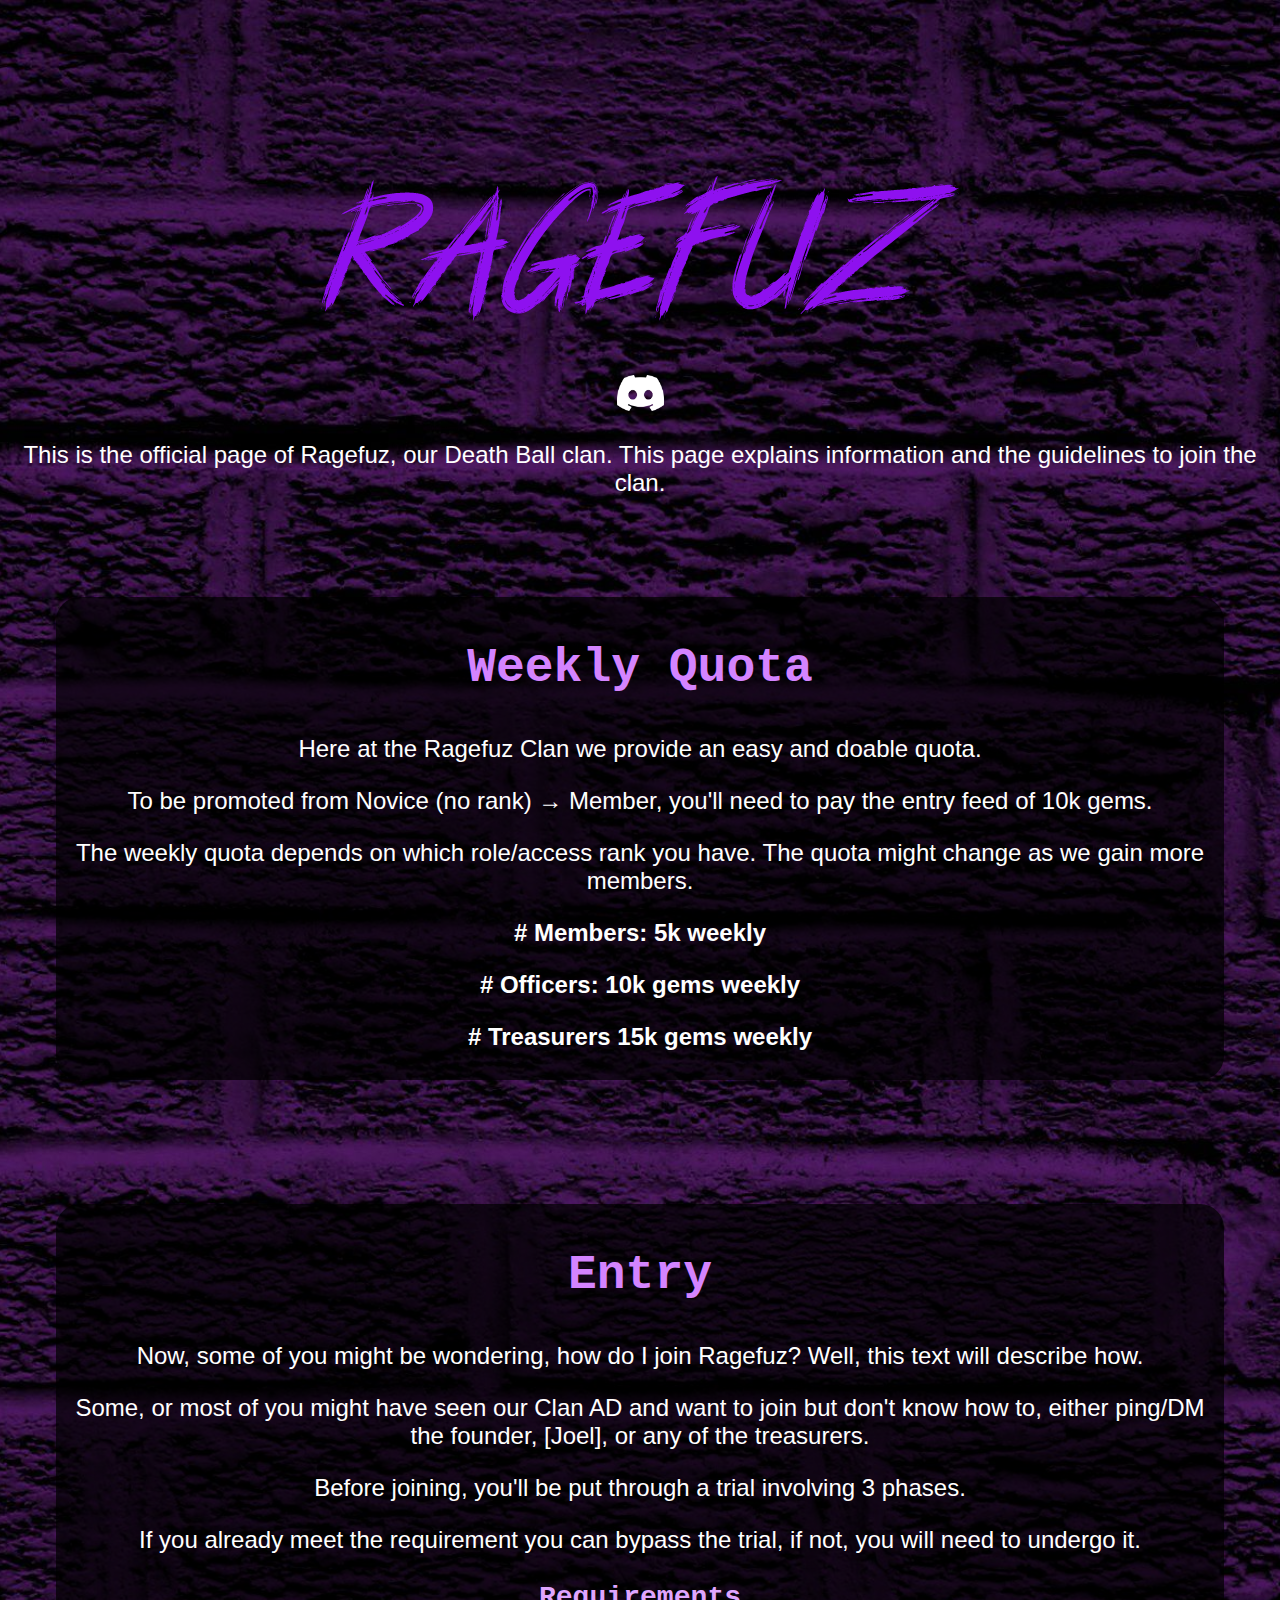
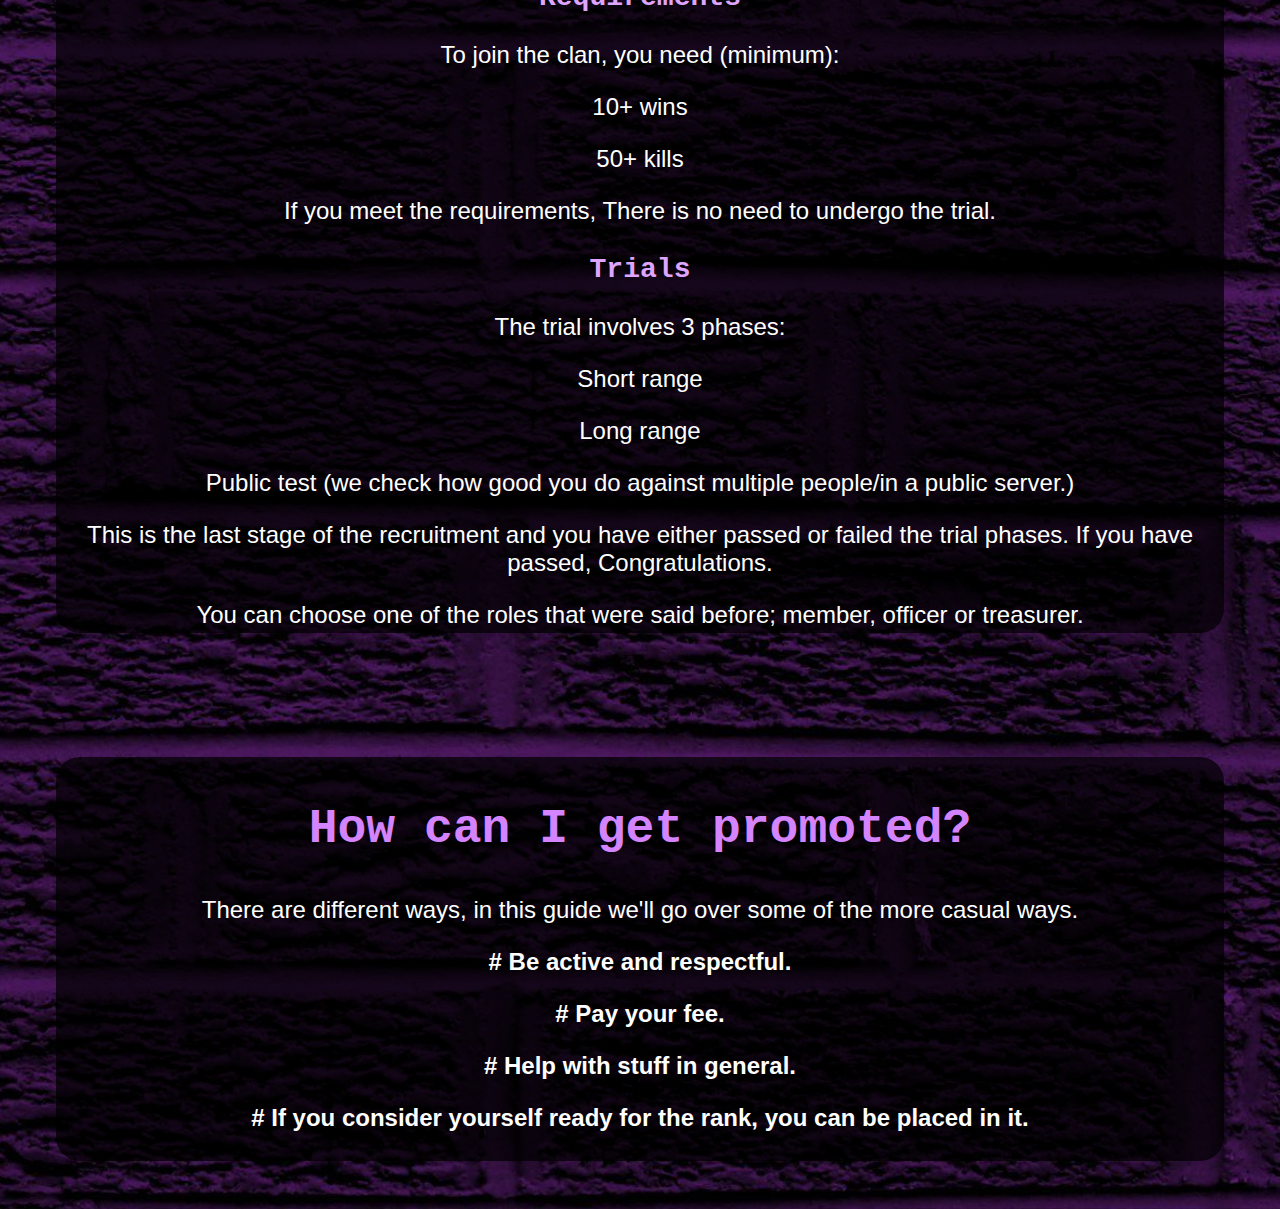
==== ragefuz webpage/index.html @ 6154e1a0 "Added the page's files" ====
<!DOCTYPE html>
<html lang="en">
<head>
    <meta charset="UTF-8">
    <meta name="viewport" content="width=device-width, initial-scale=1.0">
    <title>Ragefuz Clan</title>
    <link rel="stylesheet" href="style.css">
</head>
<body>
    <img class="ragefuzlogo" src="images/ragefuzlogo.png" alt="RAGEFUZ"> <br>
    <a class="discordinv" href="https://discord.gg/4PWHxdNxg4" target="_blank"><img src="images/discordlogo.png" alt="Discord Invitation" width="47px"></a>
    <p>This is the official page of Ragefuz, our Death Ball clan. This page explains information and the guidelines to join the clan.</p>
    <br>
    
    <div class="mainCont">
        <div class="wqCont">
            <h2 class="h2s">Weekly Quota</h2>
            <div class="wqParg">
                <p>Here at the Ragefuz Clan we provide an easy and doable quota. </p>
                <p>To be promoted from Novice (no rank) → Member, you'll need to pay the entry feed of 10k gems.</p>
                <p>The weekly quota depends on which role/access rank you have. The quota might change as we gain more members.</p>
                <p class="rankFee"># Members: 5k weekly</p><p class="rankFee"># Officers: 10k gems weekly</p><p class="rankFee"># Treasurers 15k gems weekly</p>
            </div>
        </div>
        
        <br>
        <div class="entryCont">
            <h2 class="h2s">Entry</h2>
            <p>Now, some of you might be wondering, how do I join Ragefuz? Well, this text will describe how.</p>
            <p>Some, or most of you might have seen our Clan AD and want to join but don't know how to, either ping/DM the founder, [Joel], or any of the treasurers.</p>
            <p>Before joining, you'll be put through a trial involving 3 phases.</p>
            <p>If you already meet the requirement you can bypass the trial, if not, you will need to undergo it.</p>
            
            <h3 class="h3s">Requirements</h3>
            <div class="entryRequirements">
                <p>To join the clan, you need (minimum):</p>
                <p>10+ wins</p>
                <p>50+ kills</p>
                <p>If you meet the requirements, There is no need to undergo the trial. </p>
            </div>
            <h3 class="h3s">Trials</h3>
            <div class="trialPhases">
                <p>The trial involves 3 phases:</p>
                <p>Short range</p>
                <p>Long range</p>
                <p>Public test (we check how good you do against multiple people/in a public server.)</p>
            </div>
            <div class="ifCompleted">
                <p>This is the last stage of the recruitment and you have either passed or failed the trial phases. If you have passed, Congratulations.</p>
            </div>
            <div class="chooseRole">
                You can choose one of the roles that were said before; member, officer or treasurer.
            </div>
        </div>
        
        <br>
        <div class="promotionCont">
            <h2 class="h2s">How can I get promoted?</h2>
            <p>There are different ways, in this guide we'll go over some of the more casual ways.</p>
            <div class="promotionRules">
                <p># Be active and respectful.</p>
                <p># Pay your fee.</p>
                <p># Help with stuff in general.</p>
                <p># If you consider yourself ready for the rank, you can be placed in it.</p>
            </div>
        </div>
        
    </div>
    <script src="index.js"></script>
</body>
</html>
---- ragefuz webpage/style.css ----
body {
    font-family: Geneva, Tahoma, sans-serif;
    color: white;
    background-color: black;
    background-image: url(images/background_img.jpg);
    background-repeat: repeat-y;
    background-size: cover;
    background-position-x: center;
    background-position-y: center;
    text-align: center;
    font-size: 1.5em;
}

.ragefuzlogo {

    padding: 2em;
    margin-top: 5em;
}

.h2s {
    font-family: 'Courier New', Courier, monospace;
    font-size: 2em;
    color: #D484FF
}

.h3s {
    font-family:'Courier New', Courier, monospace;
    color: #DFA5FE;
}

.promotionRules {
    font-weight: bold;
}
.rankFee {
    font-weight: bold;
}


.wqCont, .entryCont, .promotionCont {
    background-color: rgb(0, 0, 0, 0.7);
    border-radius: 1em;
    padding: 0.2em;
    margin: 2em;
}

.discordinv{
    cursor: pointer;
}
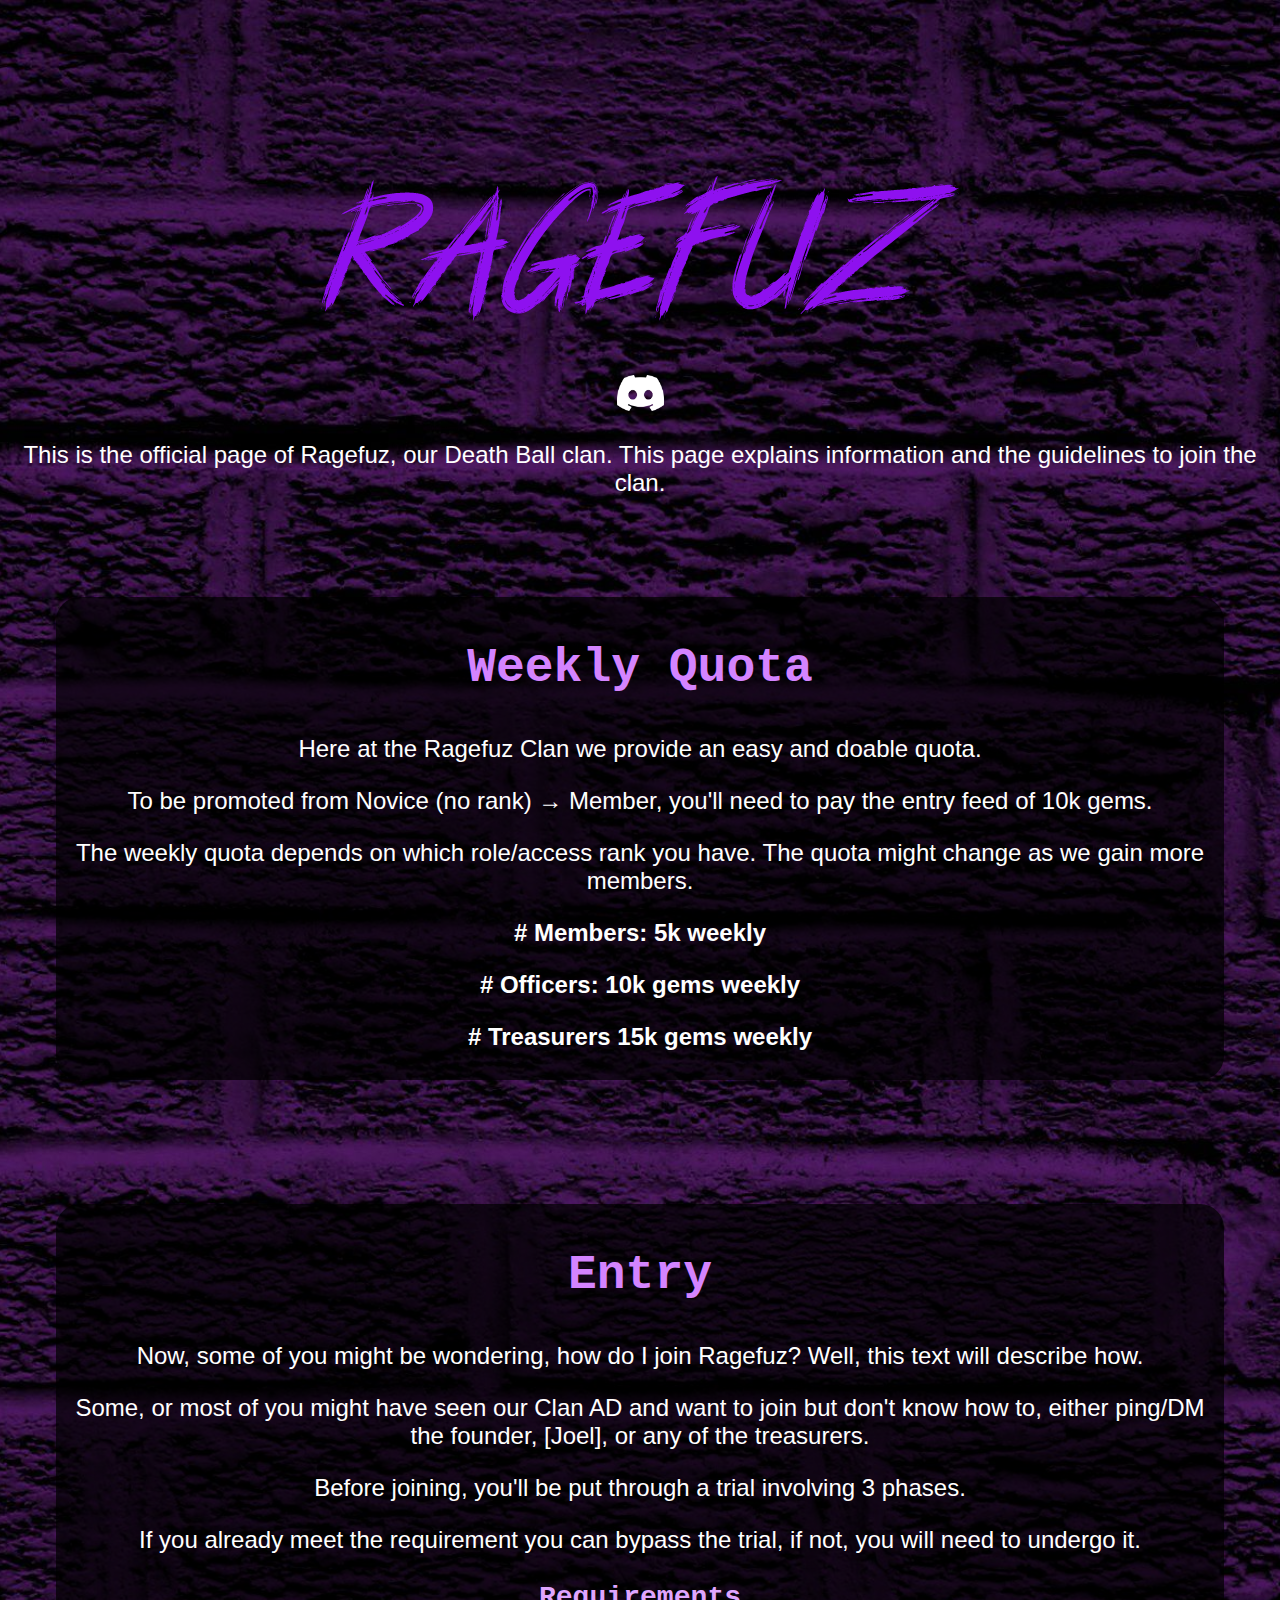
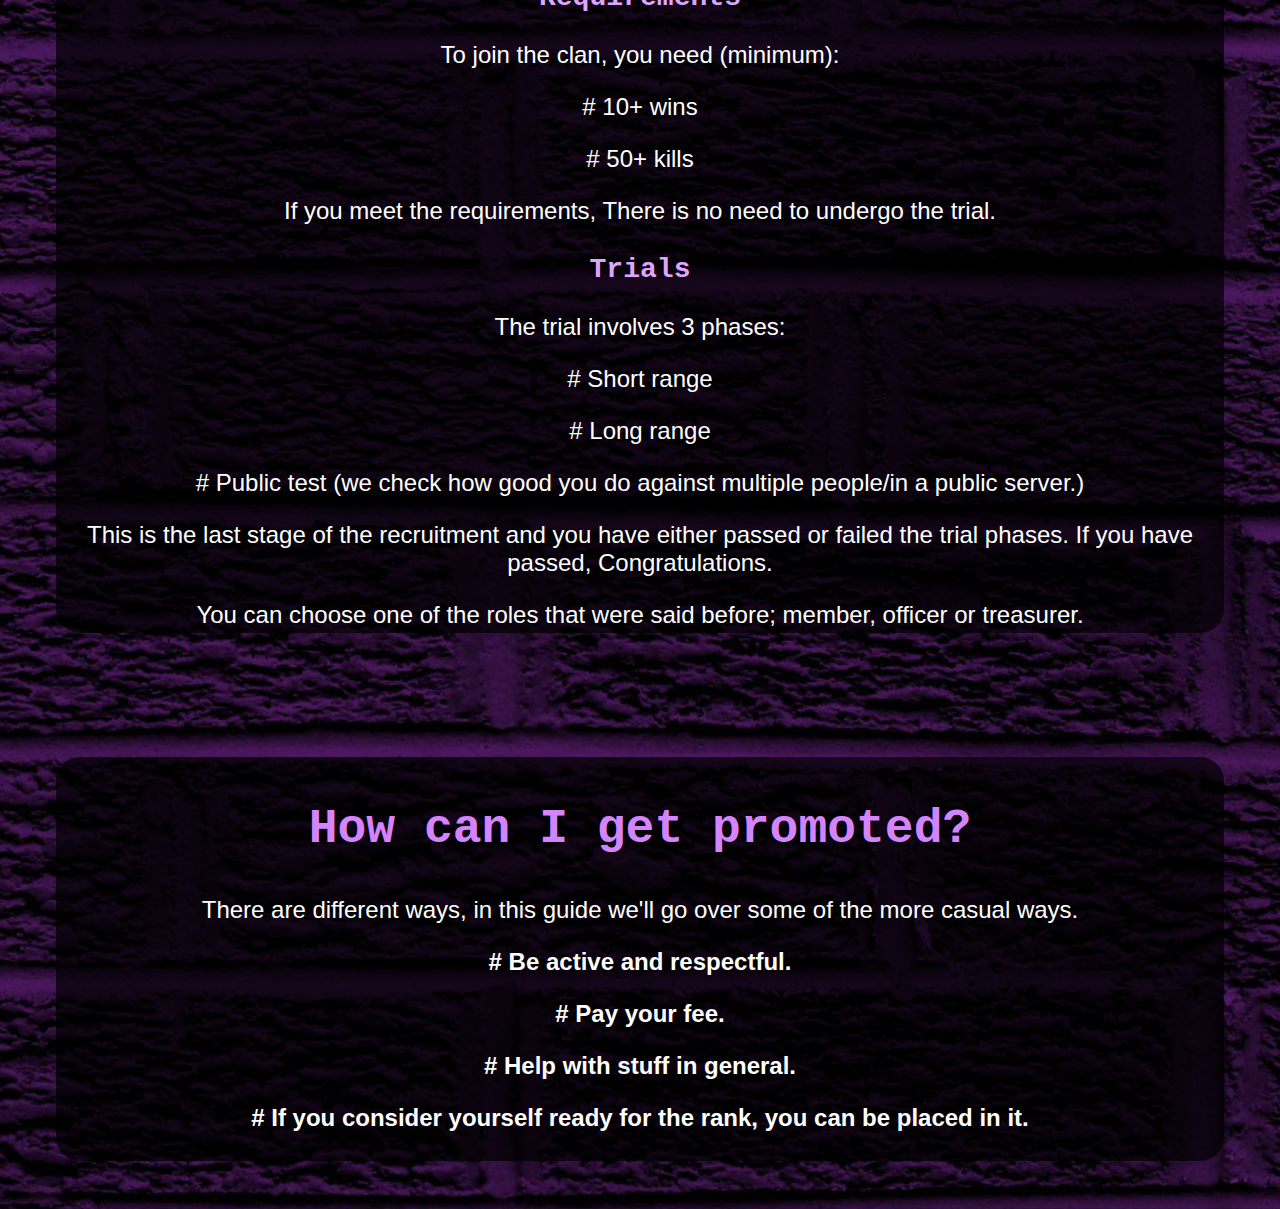
==== commit e0337e55: "Update index.html" ====
--- a/ragefuz webpage/index.html
+++ b/ragefuz webpage/index.html
@@ -34,16 +34,16 @@
             <h3 class="h3s">Requirements</h3>
             <div class="entryRequirements">
                 <p>To join the clan, you need (minimum):</p>
-                <p>10+ wins</p>
-                <p>50+ kills</p>
+                <p class="reqpar"># 10+ wins</p>
+                <p class="reqpar"># 50+ kills</p>
                 <p>If you meet the requirements, There is no need to undergo the trial. </p>
             </div>
             <h3 class="h3s">Trials</h3>
             <div class="trialPhases">
                 <p>The trial involves 3 phases:</p>
-                <p>Short range</p>
-                <p>Long range</p>
-                <p>Public test (we check how good you do against multiple people/in a public server.)</p>
+                <p class="trialpar"># Short range</p>
+                <p class="trialpar"># Long range</p>
+                <p class="trialpar"># Public test (we check how good you do against multiple people/in a public server.)</p>
             </div>
             <div class="ifCompleted">
                 <p>This is the last stage of the recruitment and you have either passed or failed the trial phases. If you have passed, Congratulations.</p>
@@ -68,4 +68,4 @@
     </div>
     <script src="index.js"></script>
 </body>
-</html>+</html>
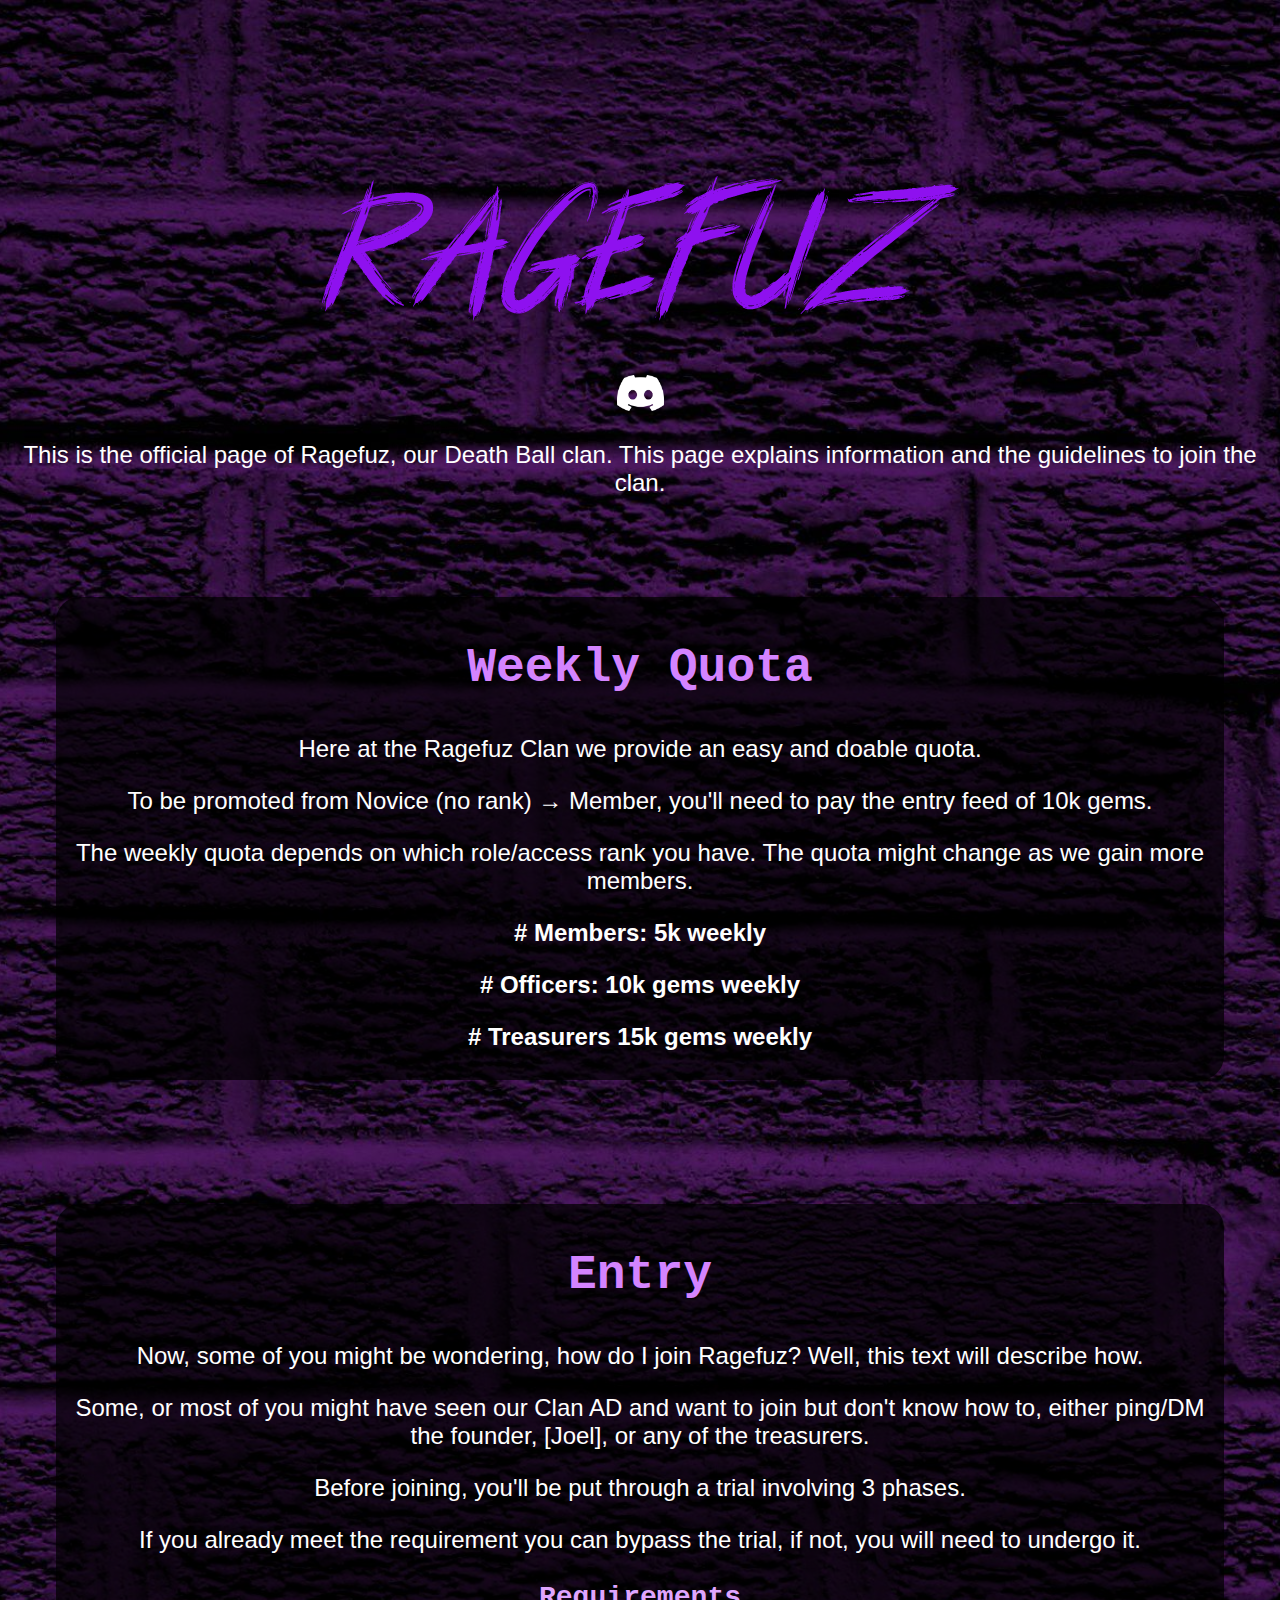
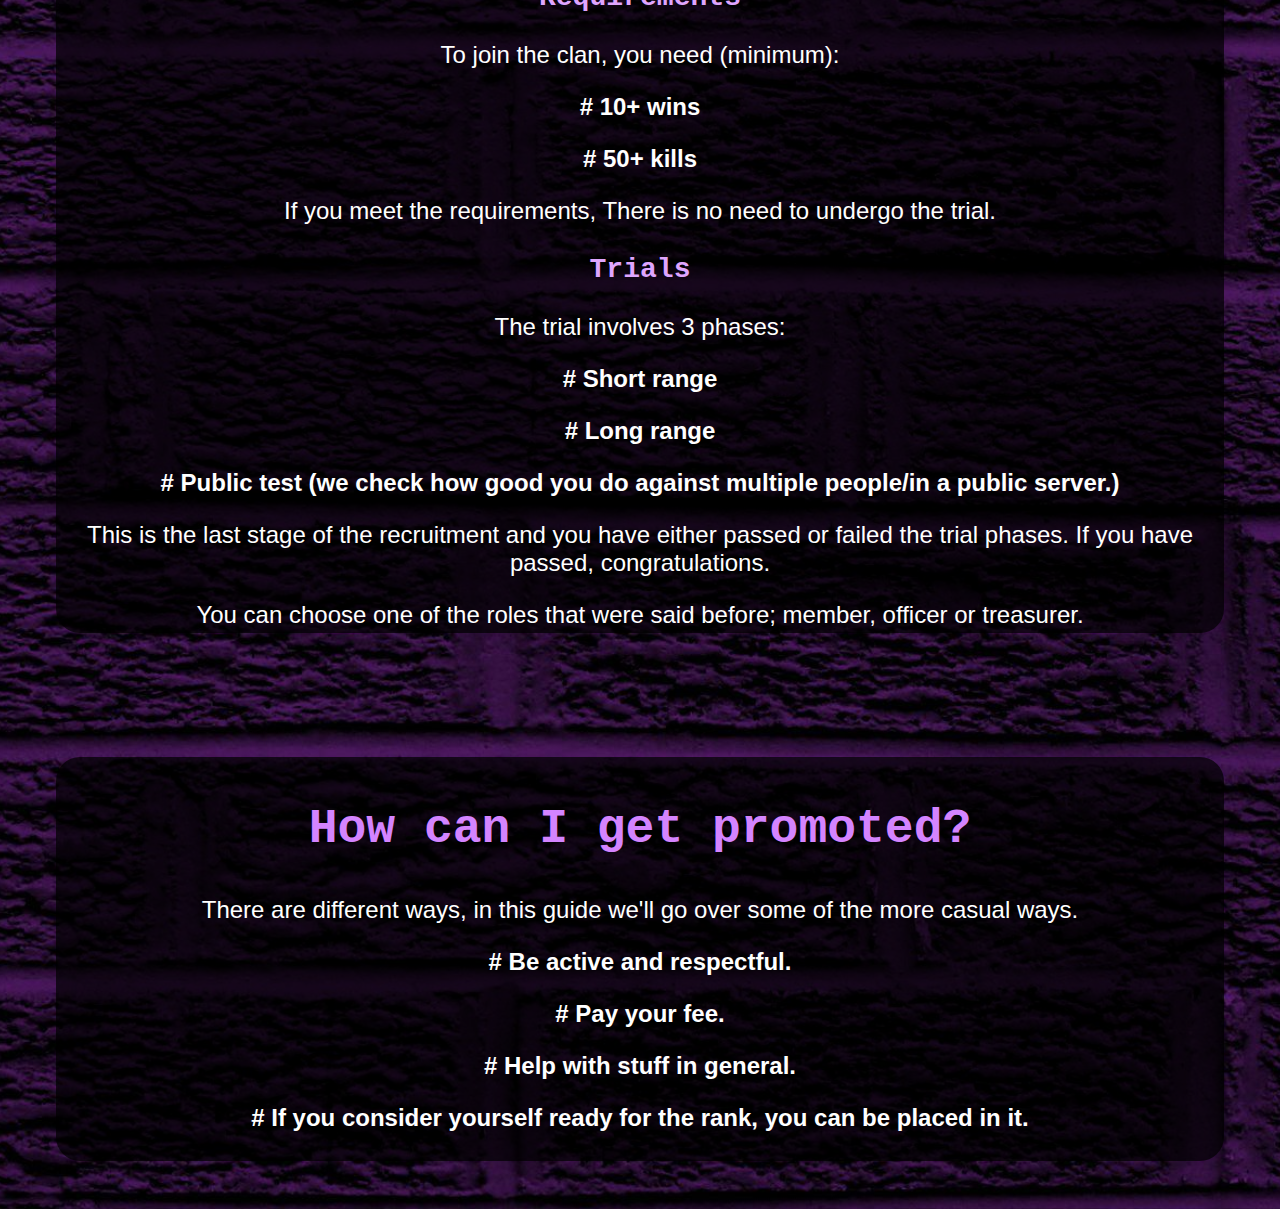
==== commit 39d539fa: "Update index.html" ====
--- a/ragefuz webpage/index.html
+++ b/ragefuz webpage/index.html
@@ -46,7 +46,7 @@
                 <p class="trialpar"># Public test (we check how good you do against multiple people/in a public server.)</p>
             </div>
             <div class="ifCompleted">
-                <p>This is the last stage of the recruitment and you have either passed or failed the trial phases. If you have passed, Congratulations.</p>
+                <p>This is the last stage of the recruitment and you have either passed or failed the trial phases. If you have passed, congratulations.</p>
             </div>
             <div class="chooseRole">
                 You can choose one of the roles that were said before; member, officer or treasurer.
--- a/ragefuz webpage/style.css
+++ b/ragefuz webpage/style.css
@@ -45,4 +45,11 @@
 
 .discordinv{
     cursor: pointer;
-}+}
+
+.reqpar {
+    font-weight: bold;
+}
+.trialpar {
+    font-weight: bold;
+}
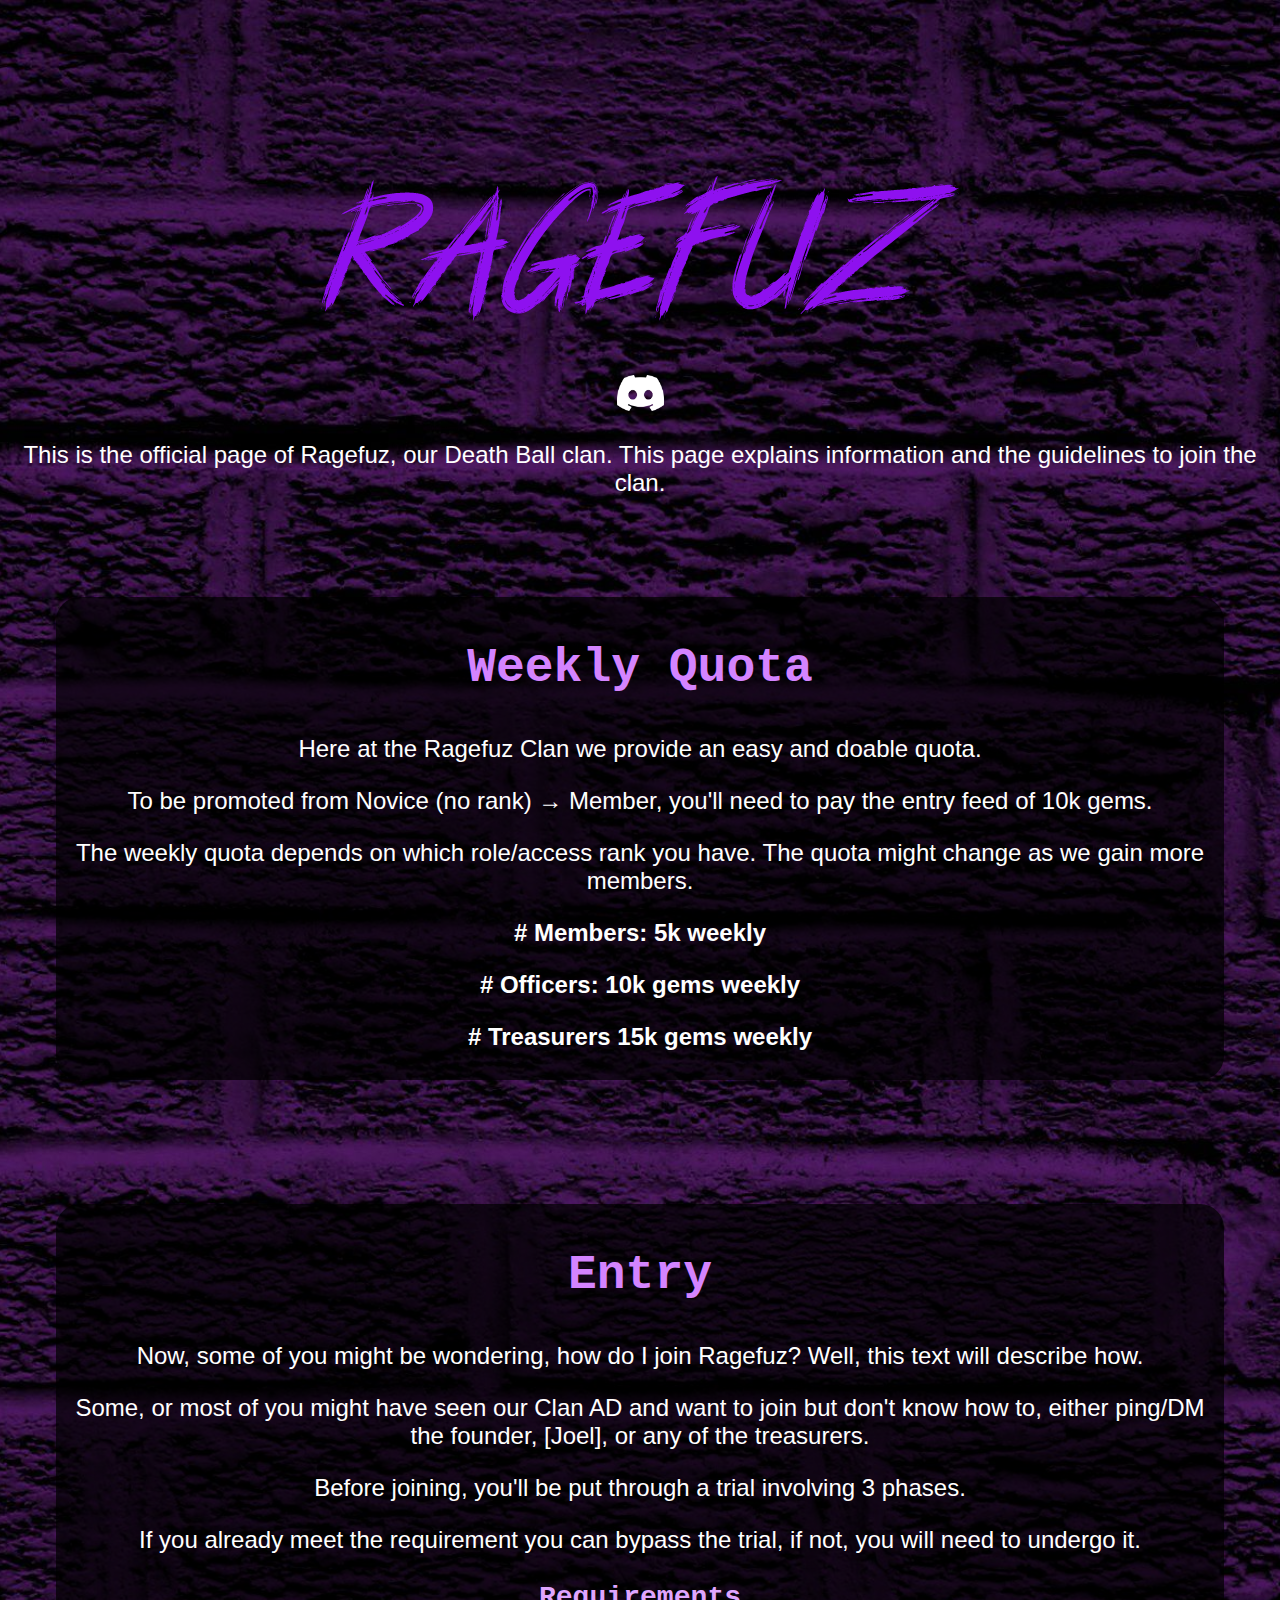
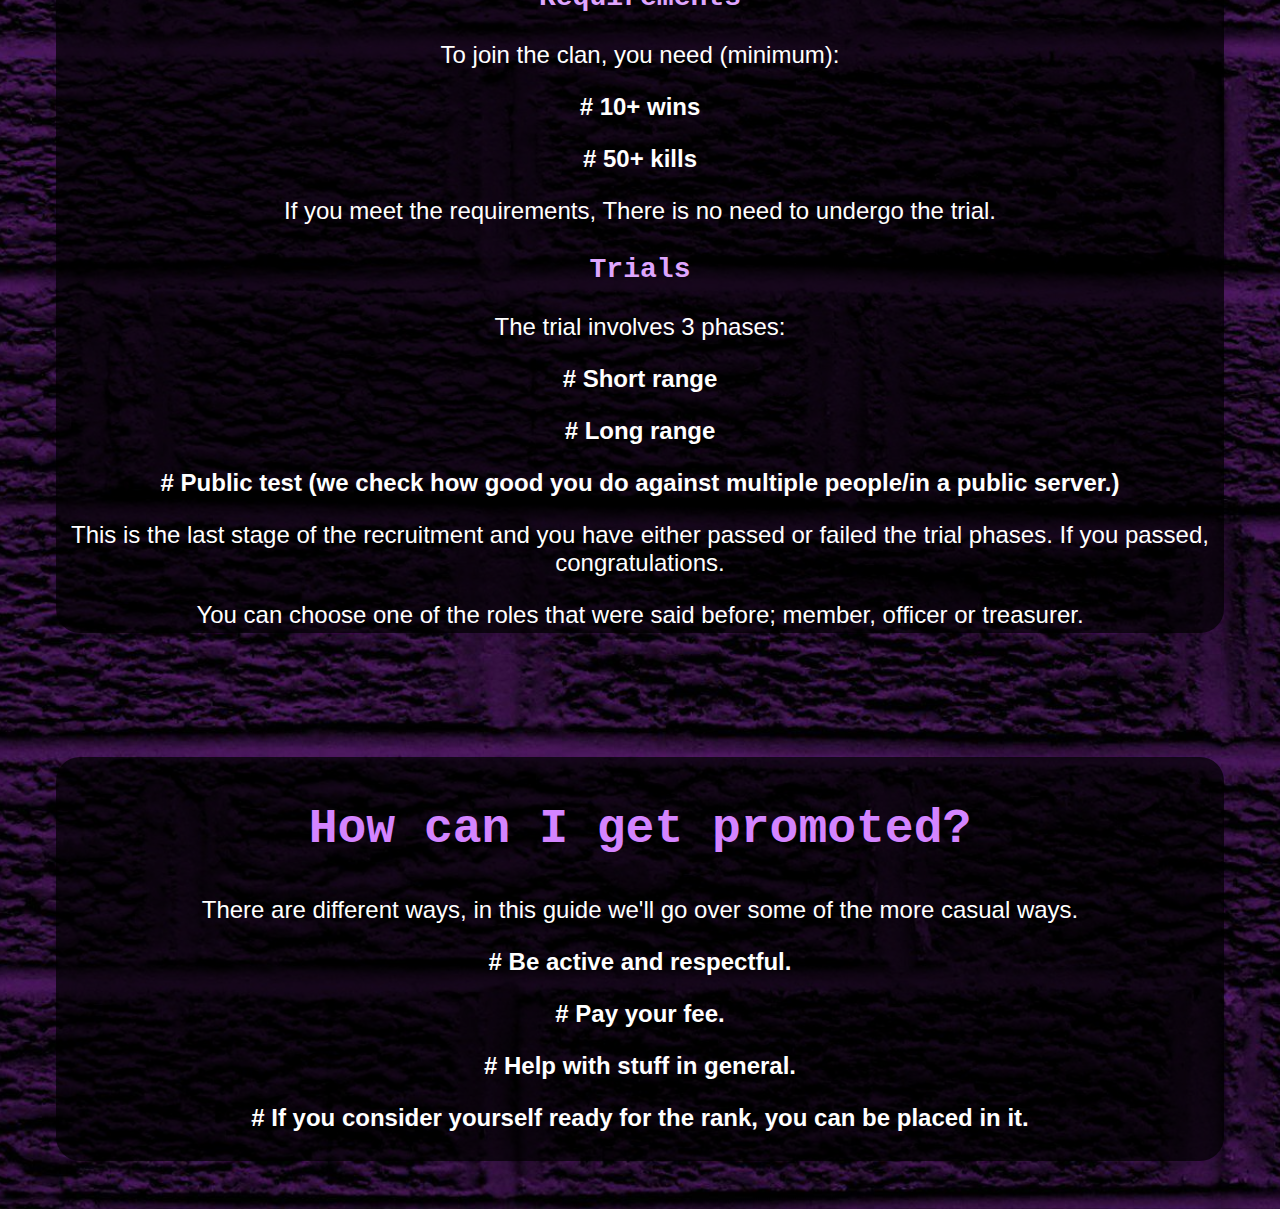
==== commit db3b9a7b: "update the index" ====
--- a/ragefuz webpage/index.html
+++ b/ragefuz webpage/index.html
@@ -46,7 +46,7 @@
                 <p class="trialpar"># Public test (we check how good you do against multiple people/in a public server.)</p>
             </div>
             <div class="ifCompleted">
-                <p>This is the last stage of the recruitment and you have either passed or failed the trial phases. If you have passed, congratulations.</p>
+                <p>This is the last stage of the recruitment and you have either passed or failed the trial phases. If you passed, congratulations.</p>
             </div>
             <div class="chooseRole">
                 You can choose one of the roles that were said before; member, officer or treasurer.
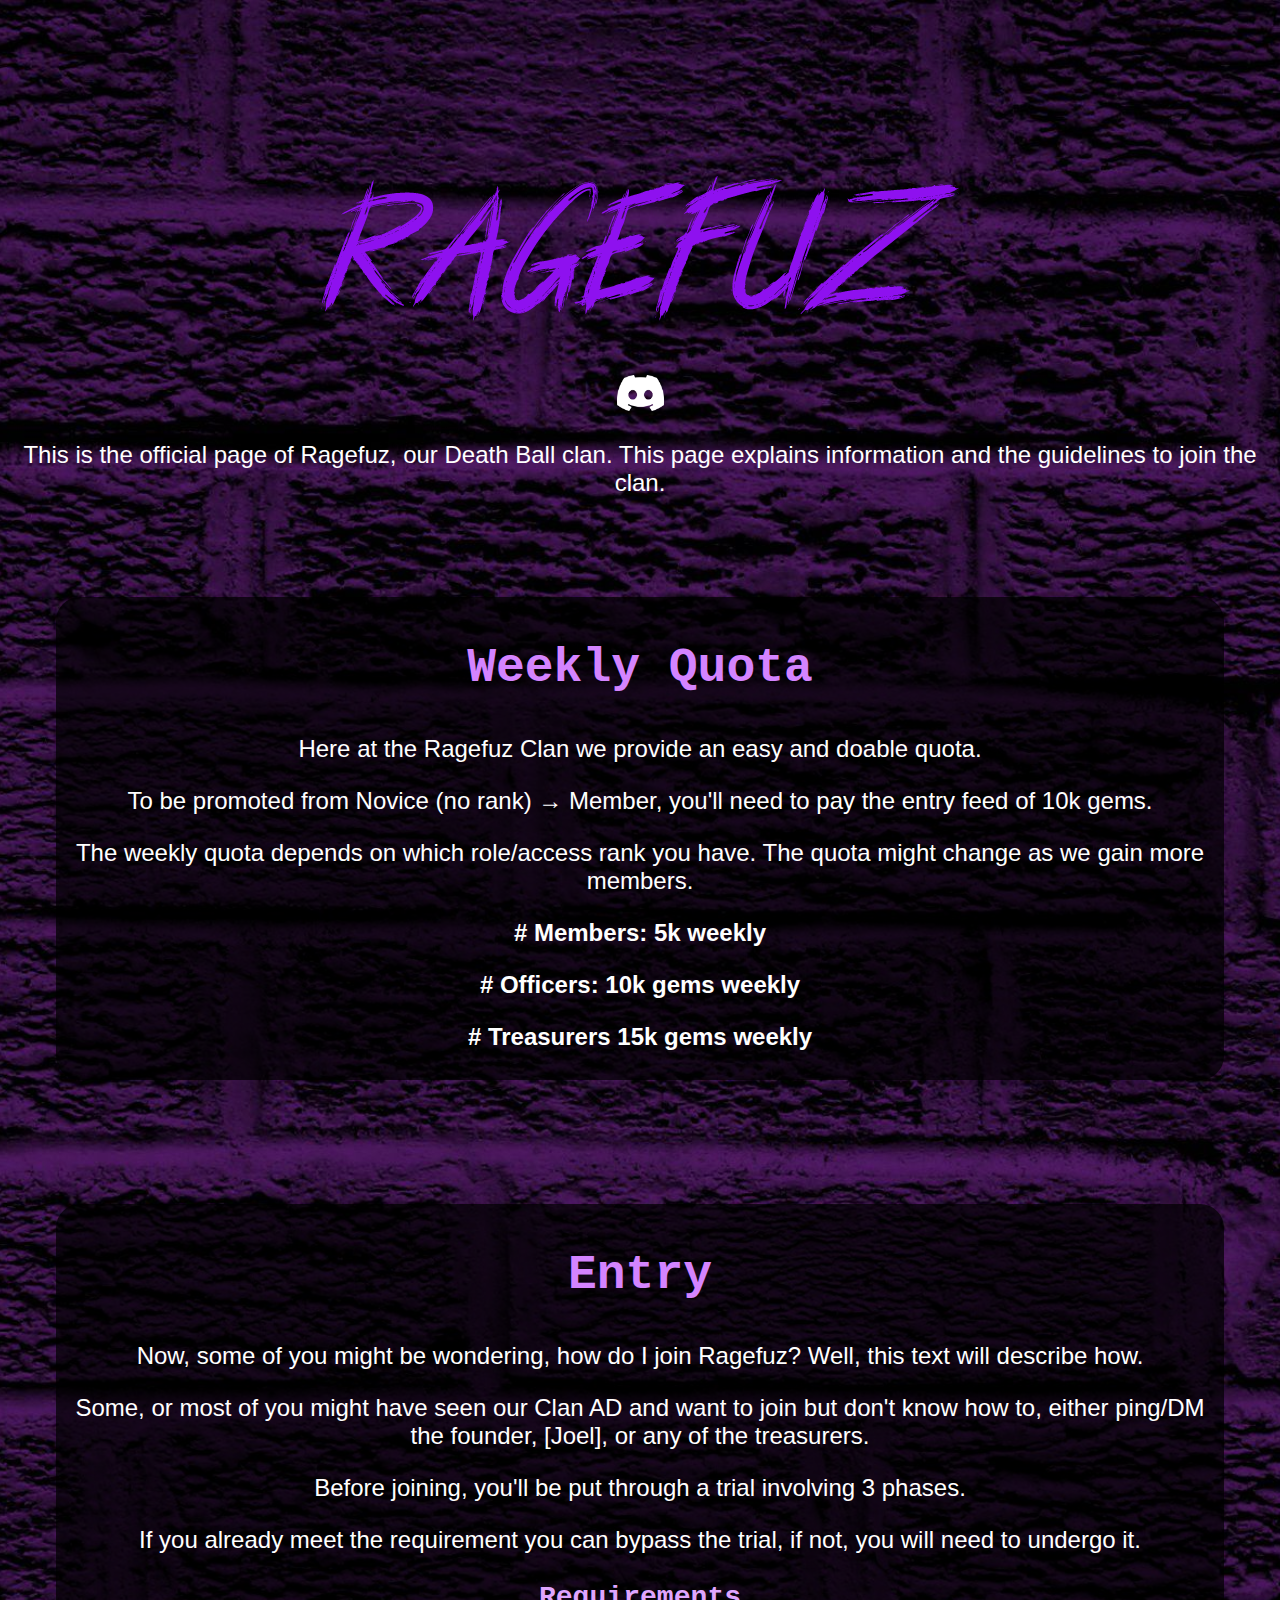
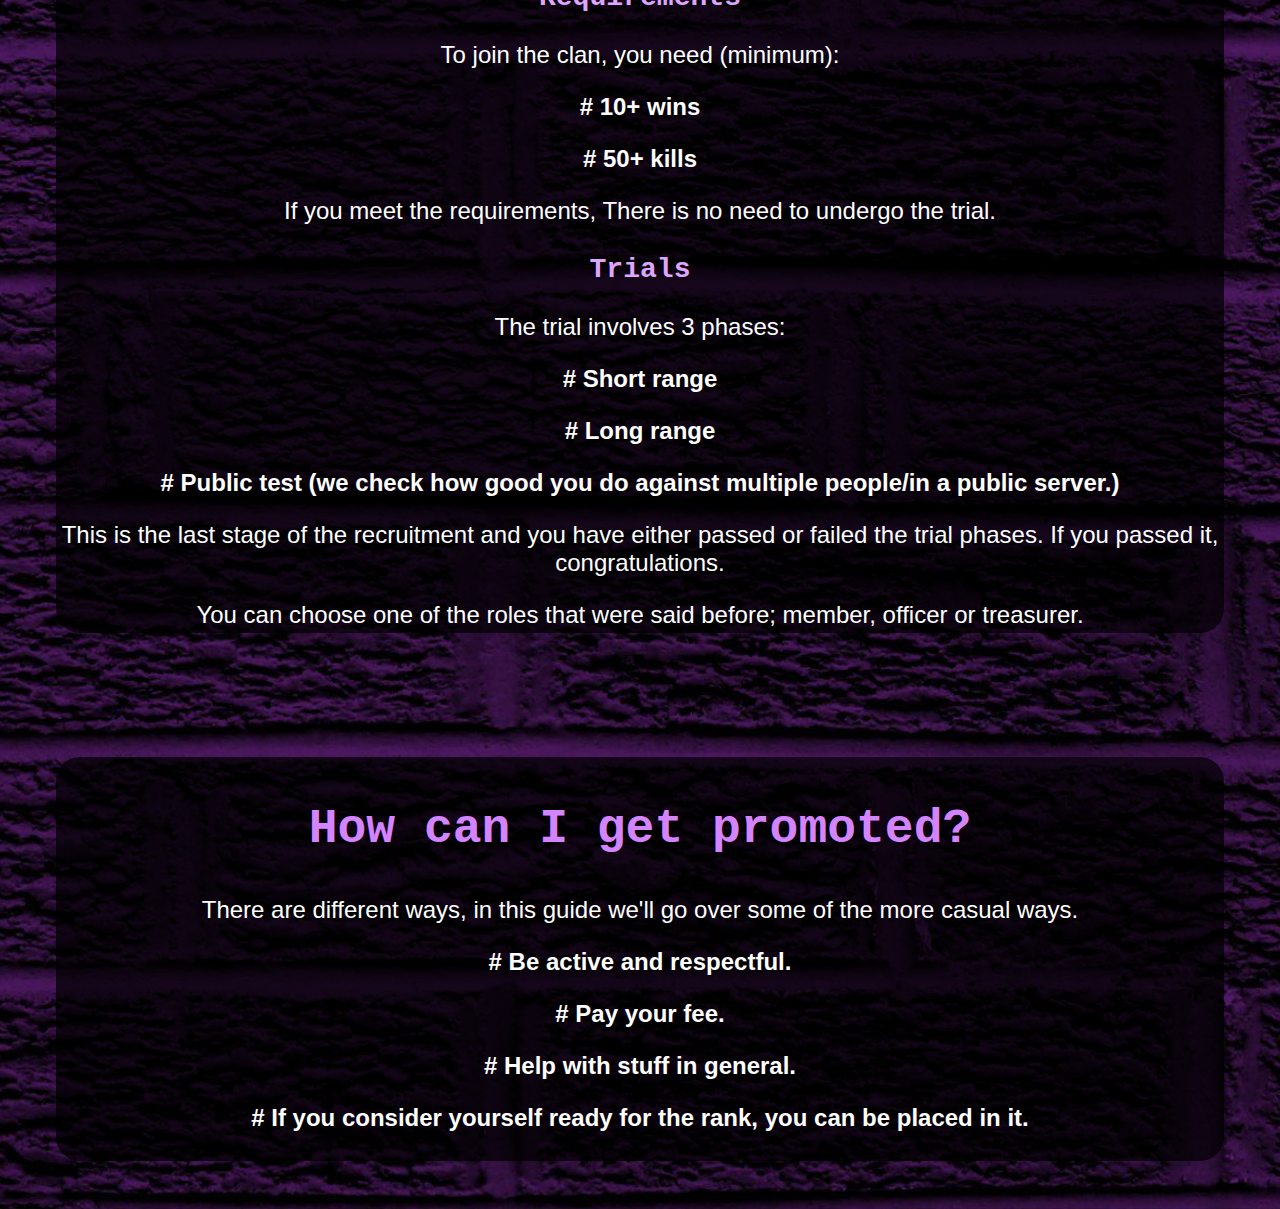
==== commit fd67ab40: "plsss" ====
--- a/ragefuz webpage/index.html
+++ b/ragefuz webpage/index.html
@@ -46,7 +46,7 @@
                 <p class="trialpar"># Public test (we check how good you do against multiple people/in a public server.)</p>
             </div>
             <div class="ifCompleted">
-                <p>This is the last stage of the recruitment and you have either passed or failed the trial phases. If you passed, congratulations.</p>
+                <p>This is the last stage of the recruitment and you have either passed or failed the trial phases. If you passed it, congratulations.</p>
             </div>
             <div class="chooseRole">
                 You can choose one of the roles that were said before; member, officer or treasurer.
